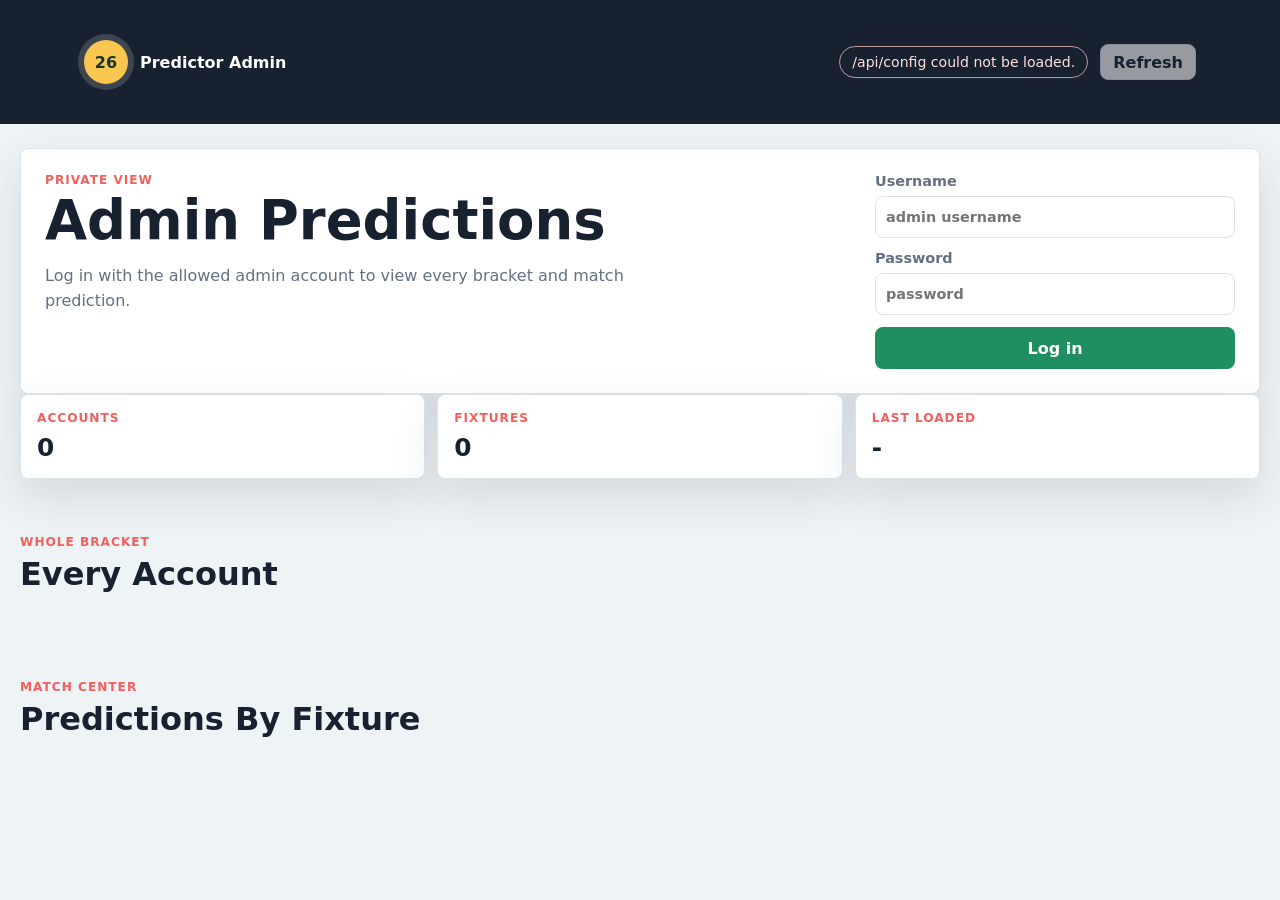
==== admin.html @ e77048e2 "Add protected admin predictions page" ====
<!doctype html>
<html lang="en">
  <head>
    <meta charset="UTF-8" />
    <meta name="viewport" content="width=device-width, initial-scale=1.0" />
    <title>Admin - World Cup Predictor 2026</title>
    <link rel="stylesheet" href="styles.css" />
    <link rel="stylesheet" href="admin.css" />
  </head>
  <body class="admin-page">
    <header class="admin-header">
      <nav class="topbar">
        <div class="brand">
          <span class="brand-mark">26</span>
          <span>Predictor Admin</span>
        </div>
        <div class="user-actions">
          <span id="adminStatus" class="save-status">Admin locked</span>
          <button id="refreshAdmin" class="ghost-button small" type="button" disabled>Refresh</button>
          <button id="signOutAdmin" class="ghost-button small" type="button" hidden>Sign out</button>
        </div>
      </nav>
    </header>

    <main class="admin-main">
      <section id="adminLogin" class="admin-login">
        <div>
          <p class="eyebrow">Private view</p>
          <h1>Admin Predictions</h1>
          <p class="admin-copy">Log in with the allowed admin account to view every bracket and match prediction.</p>
        </div>
        <form id="adminAuthForm" class="admin-auth-form" novalidate>
          <label>
            Username
            <input id="adminUsername" autocomplete="username" placeholder="admin username" />
          </label>
          <label>
            Password
            <input id="adminPassword" type="password" autocomplete="current-password" placeholder="password" />
          </label>
          <button class="primary-button" type="submit">Log in</button>
        </form>
      </section>

      <section id="adminDashboard" class="admin-dashboard" hidden>
        <div class="admin-summary">
          <div>
            <p class="eyebrow">Accounts</p>
            <strong id="accountCount">0</strong>
          </div>
          <div>
            <p class="eyebrow">Fixtures</p>
            <strong id="fixtureCount">0</strong>
          </div>
          <div>
            <p class="eyebrow">Last loaded</p>
            <strong id="loadedAt">-</strong>
          </div>
        </div>

        <section class="admin-section">
          <div class="section-head">
            <div>
              <p class="eyebrow">Whole bracket</p>
              <h2>Every Account</h2>
            </div>
          </div>
          <div id="accountPredictions" class="admin-account-grid"></div>
        </section>

        <section class="admin-section">
          <div class="section-head">
            <div>
              <p class="eyebrow">Match center</p>
              <h2>Predictions By Fixture</h2>
            </div>
          </div>
          <div id="matchPredictions" class="admin-match-list"></div>
        </section>
      </section>
    </main>

    <script src="vendor/supabase-js.js"></script>
    <script>
      if (!window.supabase && typeof supabase !== "undefined") window.supabase = supabase;
    </script>
    <script src="admin.js"></script>
  </body>
</html>
---- styles.css ----
:root {
  color-scheme: light;
  --ink: #18212f;
  --muted: #637083;
  --line: #dbe2ea;
  --paper: #fbfcf8;
  --panel: #ffffff;
  --grass: #1f8f5f;
  --grass-dark: #147049;
  --sun: #f9c74f;
  --coral: #f25f5c;
  --blue: #277da1;
  --violet: #6750a4;
  --shadow: 0 18px 45px rgba(24, 33, 47, 0.12);
}

* {
  box-sizing: border-box;
}

body {
  margin: 0;
  min-height: 100vh;
  color: var(--ink);
  background: linear-gradient(180deg, #eef8f2 0%, var(--paper) 38%, #f7f4ef 100%);
  font-family: Inter, ui-sans-serif, system-ui, -apple-system, BlinkMacSystemFont, "Segoe UI", sans-serif;
}

button,
input {
  font: inherit;
}

button {
  cursor: pointer;
}

.app-header {
  position: relative;
  overflow: hidden;
  min-height: 500px;
  background: #123f35;
  color: white;
}

.hero-art {
  position: absolute;
  inset: 0;
  background:
    radial-gradient(circle at 22% 26%, rgba(249, 199, 79, 0.34), transparent 22%),
    radial-gradient(circle at 86% 18%, rgba(242, 95, 92, 0.24), transparent 20%),
    linear-gradient(135deg, rgba(31, 143, 95, 0.95), rgba(20, 112, 73, 0.95));
}

.hero-art::before {
  content: "";
  position: absolute;
  inset: 80px 6vw 36px;
  border: 3px solid rgba(255, 255, 255, 0.26);
  border-radius: 8px;
}

.pitch-line {
  position: absolute;
  border: 3px solid rgba(255, 255, 255, 0.2);
}

.pitch-line.center {
  left: 50%;
  top: 80px;
  bottom: 36px;
  width: 0;
}

.pitch-line.center::after {
  content: "";
  position: absolute;
  width: 160px;
  height: 160px;
  left: -80px;
  top: 42%;
  border: 3px solid rgba(255, 255, 255, 0.18);
  border-radius: 50%;
}

.pitch-line.box {
  top: 190px;
  width: 120px;
  height: 140px;
}

.pitch-line.box.left {
  left: 6vw;
  border-left: 0;
}

.pitch-line.box.right {
  right: 6vw;
  border-right: 0;
}

.topbar,
.hero,
main {
  position: relative;
  z-index: 1;
}

.topbar {
  display: flex;
  align-items: center;
  justify-content: space-between;
  padding: 22px clamp(18px, 5vw, 72px);
}

.brand,
.user-actions,
.dialog-actions,
.section-head,
.tabs {
  display: flex;
  align-items: center;
}

.brand {
  gap: 12px;
  font-weight: 800;
  letter-spacing: 0;
}

.brand-mark {
  display: grid;
  place-items: center;
  width: 44px;
  height: 44px;
  border-radius: 50%;
  background: var(--sun);
  color: #17382f;
  box-shadow: 0 0 0 6px rgba(255, 255, 255, 0.16);
}

.user-actions {
  gap: 12px;
}

.save-status,
.pill {
  border: 1px solid rgba(255, 255, 255, 0.32);
  border-radius: 999px;
  padding: 7px 12px;
  color: rgba(255, 255, 255, 0.86);
  font-size: 0.88rem;
}

.save-status.success {
  border-color: rgba(167, 243, 208, 0.55);
  color: #d1fae5;
}

.save-status.error {
  border-color: rgba(254, 202, 202, 0.7);
  color: #fee2e2;
}

.hero {
  display: grid;
  grid-template-columns: minmax(0, 1fr) 310px;
  gap: 36px;
  align-items: end;
  max-width: 1180px;
  margin: 0 auto;
  padding: 92px 24px 74px;
}

.eyebrow {
  margin: 0 0 8px;
  color: var(--coral);
  font-weight: 800;
  text-transform: uppercase;
  letter-spacing: 0.08em;
  font-size: 0.76rem;
}

.hero .eyebrow {
  color: var(--sun);
}

h1,
h2,
h3,
p {
  margin-top: 0;
}

h1 {
  max-width: 820px;
  margin-bottom: 16px;
  font-size: clamp(2.5rem, 6vw, 5.9rem);
  line-height: 0.95;
  letter-spacing: 0;
}

h2 {
  margin-bottom: 0;
  font-size: clamp(1.45rem, 2.5vw, 2.15rem);
  line-height: 1.08;
}

h3 {
  margin-bottom: 16px;
}

.hero-copy {
  max-width: 650px;
  margin-bottom: 0;
  color: rgba(255, 255, 255, 0.83);
  font-size: 1.12rem;
  line-height: 1.65;
}

.score-panel,
.profile-panel,
.rules-panel {
  border: 1px solid var(--line);
  border-radius: 8px;
  background: var(--panel);
  box-shadow: var(--shadow);
}

.score-panel {
  display: grid;
  gap: 8px;
  padding: 22px;
  color: var(--ink);
}

.score-panel strong {
  font-size: 2.5rem;
}

.score-panel small,
.muted {
  color: var(--muted);
}

main {
  max-width: 1320px;
  margin: -36px auto 80px;
  padding: 0 20px;
}

.tabs {
  gap: 8px;
  margin-bottom: 18px;
  padding: 8px;
  border: 1px solid var(--line);
  border-radius: 8px;
  background: rgba(255, 255, 255, 0.9);
  box-shadow: var(--shadow);
  overflow-x: auto;
}

.auth-mode {
  display: grid;
  grid-template-columns: 1fr 1fr;
  gap: 8px;
  padding: 6px;
  border: 1px solid var(--line);
  border-radius: 8px;
  background: #f6f8fa;
}

.tab-button,
.ghost-button,
.primary-button,
.icon-button {
  border: 0;
  border-radius: 8px;
  min-height: 42px;
  padding: 0 16px;
  font-weight: 800;
  transition: background-color 140ms ease, border-color 140ms ease, color 140ms ease, transform 120ms ease;
}

.tab-button {
  background: transparent;
  color: var(--muted);
  white-space: nowrap;
}

.tab-button:hover {
  background: #e9eef2;
  color: var(--ink);
}

.tab-button:active {
  background: #dce4ea;
  transform: translateY(1px);
}

.tab-button.active {
  background: var(--ink);
  color: white;
}

.tab-button.active:hover {
  background: #23323f;
}

.tab-panel {
  display: none;
}

.tab-panel.active {
  display: block;
}

.ghost-button {
  border: 1px solid rgba(255, 255, 255, 0.34);
  background: rgba(255, 255, 255, 0.12);
  color: inherit;
}

.ghost-button:hover {
  background: rgba(255, 255, 255, 0.24);
  border-color: rgba(255, 255, 255, 0.55);
}

.ghost-button:active {
  background: rgba(255, 255, 255, 0.32);
  transform: translateY(1px);
}

.ghost-button.small {
  min-height: 36px;
  padding: 0 12px;
  color: var(--ink);
  border-color: var(--line);
  background: white;
}

.ghost-button.small:hover {
  background: #f0f4f7;
  border-color: #cfd9e2;
}

.primary-button {
  background: var(--grass);
  color: white;
}

.primary-button:hover {
  background: #169251;
}

.primary-button:active {
  background: #117a43;
  transform: translateY(1px);
}

.primary-button:disabled,
.ghost-button:disabled,
.tab-button:disabled,
.icon-button:disabled {
  cursor: not-allowed;
  opacity: 0.55;
  transform: none;
}

.primary-button.small {
  min-height: 36px;
  padding: 0 12px;
  font-size: 0.82rem;
}

.icon-button {
  width: 38px;
  min-height: 38px;
  padding: 0;
  background: #f1f4f6;
  color: var(--ink);
}

.icon-button:hover {
  background: #dfe7ed;
}

.icon-button:active {
  background: #cfd9e2;
  transform: translateY(1px);
}

.section-head {
  justify-content: space-between;
  gap: 16px;
  margin: 34px 0 18px;
}

.section-head.compact {
  margin: 0 0 18px;
}

.section-head.spaced {
  margin-top: 44px;
}

.groups-grid {
  display: grid;
  grid-template-columns: repeat(4, minmax(0, 1fr));
  gap: 14px;
}

.group-card,
.match-card,
.placement-card,
.leaderboard-row {
  border: 1px solid var(--line);
  border-radius: 8px;
  background: rgba(255, 255, 255, 0.92);
}

.group-card {
  overflow: hidden;
}

.group-title {
  display: flex;
  align-items: center;
  justify-content: space-between;
  padding: 12px 14px;
  background: #eef8f2;
  border-bottom: 1px solid var(--line);
  font-weight: 900;
}

.team-list {
  list-style: none;
  margin: 0;
  padding: 10px;
}

.team-item {
  display: grid;
  grid-template-columns: 28px minmax(0, 1fr) auto;
  align-items: center;
  gap: 9px;
  min-height: 46px;
  margin-bottom: 8px;
  padding: 8px 10px;
  border: 1px solid #e7edf2;
  border-radius: 8px;
  background: white;
}

.team-item.qualified {
  border-color: #b9e5ca;
  background: #e8f8ed;
}

.team-item.third-place {
  border-color: #f3d886;
  background: #fff5cc;
}

.team-item:last-child {
  margin-bottom: 0;
}

.team-item[draggable="true"] {
  cursor: grab;
}

.team-item.drag-over {
  outline: 3px solid rgba(249, 199, 79, 0.85);
}

.rank-badge {
  display: grid;
  place-items: center;
  width: 26px;
  height: 26px;
  border-radius: 50%;
  background: var(--ink);
  color: white;
  font-size: 0.82rem;
  font-weight: 900;
}

.team-code {
  color: var(--muted);
  font-size: 0.76rem;
  font-weight: 900;
}

.third-grid,
.placement-grid,
.rules-grid {
  display: grid;
  grid-template-columns: repeat(4, minmax(0, 1fr));
  gap: 12px;
}

.third-button {
  display: flex;
  align-items: center;
  justify-content: space-between;
  min-height: 64px;
  padding: 12px;
  border: 1px solid var(--line);
  border-radius: 8px;
  background: white;
  text-align: left;
  transition: background-color 140ms ease, border-color 140ms ease, transform 120ms ease;
}

.third-button:hover:not(:disabled) {
  border-color: #cfd9e2;
  background: #f5f8fa;
}

.third-button:active:not(:disabled) {
  background: #e9eef2;
  transform: translateY(1px);
}

.third-button.selected {
  border-color: var(--grass);
  background: #eaf8f0;
}

.third-button.selected:hover:not(:disabled) {
  background: #d8f2e3;
}

.third-button:disabled {
  opacity: 0.46;
  cursor: not-allowed;
}

.submit-strip {
  display: flex;
  justify-content: space-between;
  gap: 16px;
  align-items: center;
  margin-top: 18px;
  padding: 16px;
  border: 1px solid var(--line);
  border-radius: 8px;
  background: #fbfcfe;
}

.submit-strip p {
  margin-bottom: 0;
}

.knockout-grid {
  display: grid;
  grid-auto-flow: column;
  grid-auto-columns: minmax(220px, 1fr);
  gap: 12px;
  overflow-x: auto;
  padding-bottom: 8px;
}

.round-column {
  display: grid;
  align-content: start;
  gap: 10px;
}

.round-title {
  min-height: 38px;
  display: flex;
  align-items: center;
  font-weight: 900;
}

.ko-match {
  display: grid;
  gap: 7px;
  padding: 10px;
  border: 1px solid var(--line);
  border-radius: 8px;
  background: white;
}

.ko-label {
  color: var(--muted);
  font-size: 0.74rem;
  font-weight: 800;
  text-transform: uppercase;
}

.team-pick {
  min-height: 38px;
  width: 100%;
  border: 1px solid #e6ecf2;
  border-radius: 8px;
  background: #f8fafb;
  color: var(--ink);
  text-align: left;
  transition: background-color 140ms ease, border-color 140ms ease, color 140ms ease, transform 120ms ease;
}

.team-pick:hover:not(:disabled) {
  border-color: #cfd9e2;
  background: #eef3f6;
}

.team-pick:active:not(:disabled) {
  background: #dfe7ed;
  transform: translateY(1px);
}

.team-pick.active {
  border-color: var(--grass);
  background: var(--grass);
  color: white;
}

.team-pick.active:hover:not(:disabled) {
  background: #169251;
}

.team-pick:disabled {
  color: #9aa6b2;
}

.placement-card {
  padding: 14px;
}

.placement-card strong {
  display: block;
  margin-bottom: 8px;
}

.team-chip-list {
  display: flex;
  flex-wrap: wrap;
  gap: 7px;
}

.team-chip {
  padding: 6px 9px;
  border-radius: 999px;
  background: #edf2f5;
  font-size: 0.86rem;
  font-weight: 700;
}

.match-summary {
  display: grid;
  grid-template-columns: repeat(3, minmax(0, 1fr));
  gap: 12px;
  margin-bottom: 16px;
}

.matches-list {
  display: grid;
  gap: 12px;
}

.match-card {
  display: grid;
  grid-template-columns: 1fr auto;
  gap: 16px;
  align-items: center;
  padding: 14px;
  transition: opacity 160ms ease, transform 160ms ease;
}

.match-card.faded {
  opacity: 0.48;
}

.match-card.nearest {
  border-color: var(--sun);
  box-shadow: 0 10px 28px rgba(249, 199, 79, 0.24);
}

.match-teams {
  font-weight: 900;
  font-size: 1.04rem;
}

.match-meta {
  margin-top: 5px;
  color: var(--muted);
  font-size: 0.9rem;
}

.match-prediction {
  margin-top: 6px;
  color: var(--ink);
  font-size: 0.88rem;
  font-weight: 800;
}

.prediction-box {
  display: grid;
  grid-template-columns: 54px 54px 120px 92px;
  gap: 8px;
  align-items: center;
}

.prediction-box input,
.auth-dialog input {
  min-height: 40px;
  border: 1px solid var(--line);
  border-radius: 8px;
  padding: 0 10px;
  background: white;
}

.prediction-box select {
  min-height: 40px;
  border: 1px solid var(--line);
  border-radius: 8px;
  background: white;
  padding: 0 8px;
}

.match-submit {
  width: 92px;
}

.match-help {
  grid-column: 1 / -1;
  color: var(--muted);
  font-size: 0.78rem;
  font-weight: 800;
}

.standing-layout {
  display: grid;
  grid-template-columns: minmax(0, 0.9fr) minmax(0, 1.1fr);
  gap: 20px;
}

.profile-panel,
.rules-panel {
  padding: 18px;
}

.leaderboard {
  display: grid;
  gap: 10px;
}

.leaderboard-row {
  display: grid;
  grid-template-columns: 42px minmax(0, 1fr) auto;
  gap: 12px;
  align-items: center;
  padding: 12px;
}

.leaderboard-row.current {
  border-color: var(--grass);
  background: #edf9f1;
}

.empty-state {
  border: 1px dashed var(--line);
  border-radius: 8px;
  padding: 18px;
  background: #fbfcfe;
  color: var(--muted);
}

.export-button {
  margin-top: 12px;
}

.rules-panel {
  margin-top: 24px;
}

.rule-card {
  border: 1px solid var(--line);
  border-radius: 8px;
  padding: 12px;
  background: #fbfcfe;
}

.auth-dialog {
  width: min(460px, calc(100vw - 28px));
  border: 1px solid var(--line);
  border-radius: 8px;
  box-shadow: var(--shadow);
}

.auth-dialog::backdrop {
  background: rgba(18, 24, 33, 0.52);
}

.auth-dialog form,
.auth-dialog label {
  display: grid;
  gap: 8px;
}

.auth-dialog form {
  gap: 14px;
}

.auth-dialog label {
  color: var(--muted);
  font-size: 0.9rem;
  font-weight: 800;
}

.auth-status {
  display: none;
  margin: 0;
  padding: 10px 12px;
  border-radius: 8px;
  font-size: 0.9rem;
  font-weight: 900;
}

.auth-status.visible {
  display: block;
}

.auth-status.success {
  border: 1px solid #b9e5ca;
  background: #e8f8ed;
  color: #137843;
}

.auth-status.error {
  border: 1px solid #fecaca;
  background: #fff1f2;
  color: #b42318;
}

@media (max-width: 1050px) {
  .groups-grid,
  .third-grid,
  .placement-grid,
  .rules-grid {
    grid-template-columns: repeat(2, minmax(0, 1fr));
  }

  .hero,
  .standing-layout,
  .match-summary {
    grid-template-columns: 1fr;
  }
}

@media (max-width: 680px) {
  .topbar,
  .user-actions,
  .section-head,
  .match-card {
    align-items: stretch;
    flex-direction: column;
  }

  .topbar {
    gap: 16px;
  }

  .hero {
    padding-top: 56px;
  }

  .groups-grid,
  .third-grid,
  .placement-grid,
  .rules-grid {
    grid-template-columns: 1fr;
  }

  .prediction-box {
    grid-template-columns: 1fr 1fr;
  }

  .prediction-box select,
  .match-submit {
    grid-column: span 2;
    width: 100%;
  }

  .submit-strip {
    align-items: stretch;
    flex-direction: column;
  }
}
---- admin.css ----
.admin-page {
  background: #eef3f6;
  color: var(--ink);
}

.admin-header {
  min-height: auto;
  padding: 18px 20px;
  background: var(--ink);
  color: white;
}

.admin-main {
  margin: 0 auto 80px;
  padding-top: 24px;
}

.admin-login,
.admin-dashboard {
  display: grid;
  gap: 22px;
}

.admin-login {
  grid-template-columns: minmax(0, 1fr) 360px;
  align-items: start;
  padding: 24px;
  border: 1px solid var(--line);
  border-radius: 8px;
  background: white;
  box-shadow: var(--shadow);
}

.admin-login h1 {
  color: var(--ink);
  font-size: 3.4rem;
}

.admin-copy {
  max-width: 660px;
  color: var(--muted);
  line-height: 1.6;
}

.admin-auth-form {
  display: grid;
  gap: 12px;
}

.admin-auth-form label {
  display: grid;
  gap: 7px;
  color: var(--muted);
  font-size: 0.9rem;
  font-weight: 900;
}

.admin-auth-form input {
  min-height: 42px;
  border: 1px solid var(--line);
  border-radius: 8px;
  padding: 0 10px;
}

.admin-summary {
  display: grid;
  grid-template-columns: repeat(3, minmax(0, 1fr));
  gap: 12px;
}

.admin-summary > div,
.admin-account-card,
.admin-match-card {
  border: 1px solid var(--line);
  border-radius: 8px;
  background: white;
  box-shadow: var(--shadow);
}

.admin-summary > div {
  padding: 16px;
}

.admin-summary strong {
  font-size: 1.55rem;
}

.admin-section {
  display: grid;
  gap: 14px;
}

.admin-account-grid,
.admin-match-list {
  display: grid;
  gap: 16px;
}

.admin-account-card,
.admin-match-card {
  padding: 16px;
}

.admin-card-head,
.admin-match-head {
  display: flex;
  align-items: start;
  justify-content: space-between;
  gap: 16px;
  margin-bottom: 14px;
}

.admin-card-head h3,
.admin-match-head h3 {
  margin-bottom: 4px;
}

.admin-score {
  min-width: 110px;
  text-align: right;
}

.admin-score span {
  display: block;
  color: var(--muted);
  font-size: 0.78rem;
  font-weight: 900;
  text-transform: uppercase;
}

.admin-card-section {
  display: grid;
  gap: 10px;
  margin-top: 14px;
}

.admin-card-section h4 {
  margin: 0;
}

.admin-groups {
  display: grid;
  grid-template-columns: repeat(4, minmax(0, 1fr));
  gap: 10px;
}

.admin-group {
  border: 1px solid var(--line);
  border-radius: 8px;
  padding: 10px;
  background: #fbfcfe;
}

.admin-group ol {
  display: grid;
  gap: 6px;
  margin: 8px 0 0;
  padding: 0;
  list-style: none;
}

.admin-group li {
  border-radius: 8px;
  padding: 7px 8px;
  background: white;
  font-size: 0.86rem;
  font-weight: 800;
}

.admin-group li.qualified {
  background: #e8f8ed;
}

.admin-group li.third-place {
  background: #fff5cc;
}

.admin-placement-grid {
  display: grid;
  grid-template-columns: repeat(4, minmax(0, 1fr));
  gap: 10px;
}

.admin-placement {
  display: grid;
  gap: 5px;
  min-height: 72px;
  border: 1px solid var(--line);
  border-radius: 8px;
  padding: 10px;
  background: #fbfcfe;
}

.admin-placement span {
  color: var(--muted);
  font-size: 0.86rem;
  line-height: 1.35;
}

.admin-pick-list {
  display: flex;
  flex-wrap: wrap;
  gap: 8px;
}

.admin-pick {
  border-radius: 999px;
  padding: 7px 10px;
  background: #edf2f5;
  font-size: 0.82rem;
  font-weight: 900;
}

.admin-prediction-table {
  width: 100%;
  border-collapse: collapse;
  overflow: hidden;
}

.admin-prediction-table th,
.admin-prediction-table td {
  border-top: 1px solid var(--line);
  padding: 10px;
  text-align: left;
  vertical-align: top;
}

.admin-prediction-table th {
  color: var(--muted);
  font-size: 0.78rem;
  text-transform: uppercase;
}

@media (max-width: 980px) {
  .admin-login,
  .admin-summary,
  .admin-groups,
  .admin-placement-grid {
    grid-template-columns: 1fr;
  }

  .admin-card-head,
  .admin-match-head {
    display: grid;
  }

  .admin-score {
    text-align: left;
  }
}
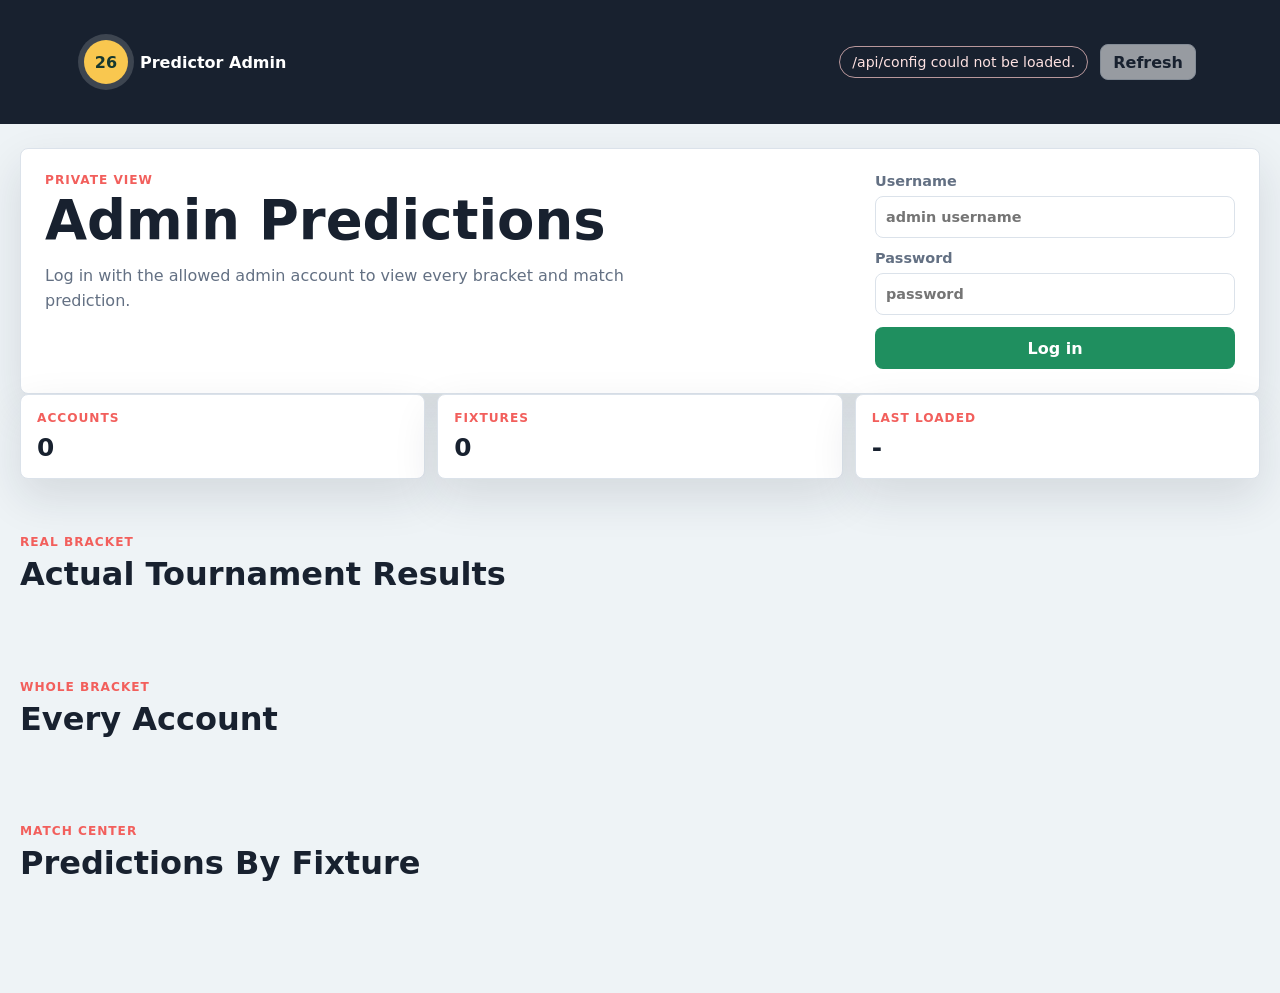
==== commit d694b061: "Add admin result editing" ====
--- a/admin.html
+++ b/admin.html
@@ -61,6 +61,16 @@
         <section class="admin-section">
           <div class="section-head">
             <div>
+              <p class="eyebrow">Real bracket</p>
+              <h2>Actual Tournament Results</h2>
+            </div>
+          </div>
+          <div id="bracketResults" class="admin-result-grid"></div>
+        </section>
+
+        <section class="admin-section">
+          <div class="section-head">
+            <div>
               <p class="eyebrow">Whole bracket</p>
               <h2>Every Account</h2>
             </div>
--- a/admin.css
+++ b/admin.css
@@ -91,14 +91,32 @@
 }
 
 .admin-account-grid,
-.admin-match-list {
+.admin-match-list,
+.admin-result-grid {
   display: grid;
   gap: 16px;
 }
 
 .admin-account-card,
-.admin-match-card {
+.admin-match-card,
+.admin-result-row {
   padding: 16px;
+}
+
+.admin-result-row {
+  display: grid;
+  grid-template-columns: minmax(160px, 1fr) minmax(0, 420px);
+  align-items: end;
+  gap: 14px;
+  border: 1px solid var(--line);
+  border-radius: 8px;
+  background: white;
+  box-shadow: var(--shadow);
+}
+
+.admin-result-team {
+  display: grid;
+  gap: 4px;
 }
 
 .admin-card-head,
@@ -211,6 +229,65 @@
   font-weight: 900;
 }
 
+.admin-fixture-editor,
+.admin-result-editor {
+  display: grid;
+  align-items: end;
+  gap: 10px;
+}
+
+.admin-fixture-editor {
+  grid-template-columns: repeat(4, minmax(110px, 1fr)) auto minmax(120px, 0.7fr);
+  margin: 0 0 14px;
+  padding: 12px;
+  border: 1px solid var(--line);
+  border-radius: 8px;
+  background: #f8fbfc;
+}
+
+.admin-result-editor {
+  grid-template-columns: minmax(150px, 1fr) auto minmax(82px, 0.45fr);
+}
+
+.admin-field {
+  display: grid;
+  gap: 6px;
+  color: var(--muted);
+  font-size: 0.75rem;
+  font-weight: 900;
+  text-transform: uppercase;
+}
+
+.admin-field input,
+.admin-field select {
+  width: 100%;
+  min-height: 40px;
+  border: 1px solid var(--line);
+  border-radius: 8px;
+  padding: 0 10px;
+  background: white;
+  color: var(--ink);
+  font: inherit;
+  font-size: 0.9rem;
+  font-weight: 800;
+  text-transform: none;
+}
+
+.admin-inline-status {
+  min-height: 20px;
+  color: var(--muted);
+  font-size: 0.82rem;
+  font-weight: 900;
+}
+
+.admin-inline-status.success {
+  color: #147a43;
+}
+
+.admin-inline-status.error {
+  color: #b42318;
+}
+
 .admin-prediction-table {
   width: 100%;
   border-collapse: collapse;
@@ -235,7 +312,10 @@
   .admin-login,
   .admin-summary,
   .admin-groups,
-  .admin-placement-grid {
+  .admin-placement-grid,
+  .admin-result-row,
+  .admin-result-editor,
+  .admin-fixture-editor {
     grid-template-columns: 1fr;
   }
 
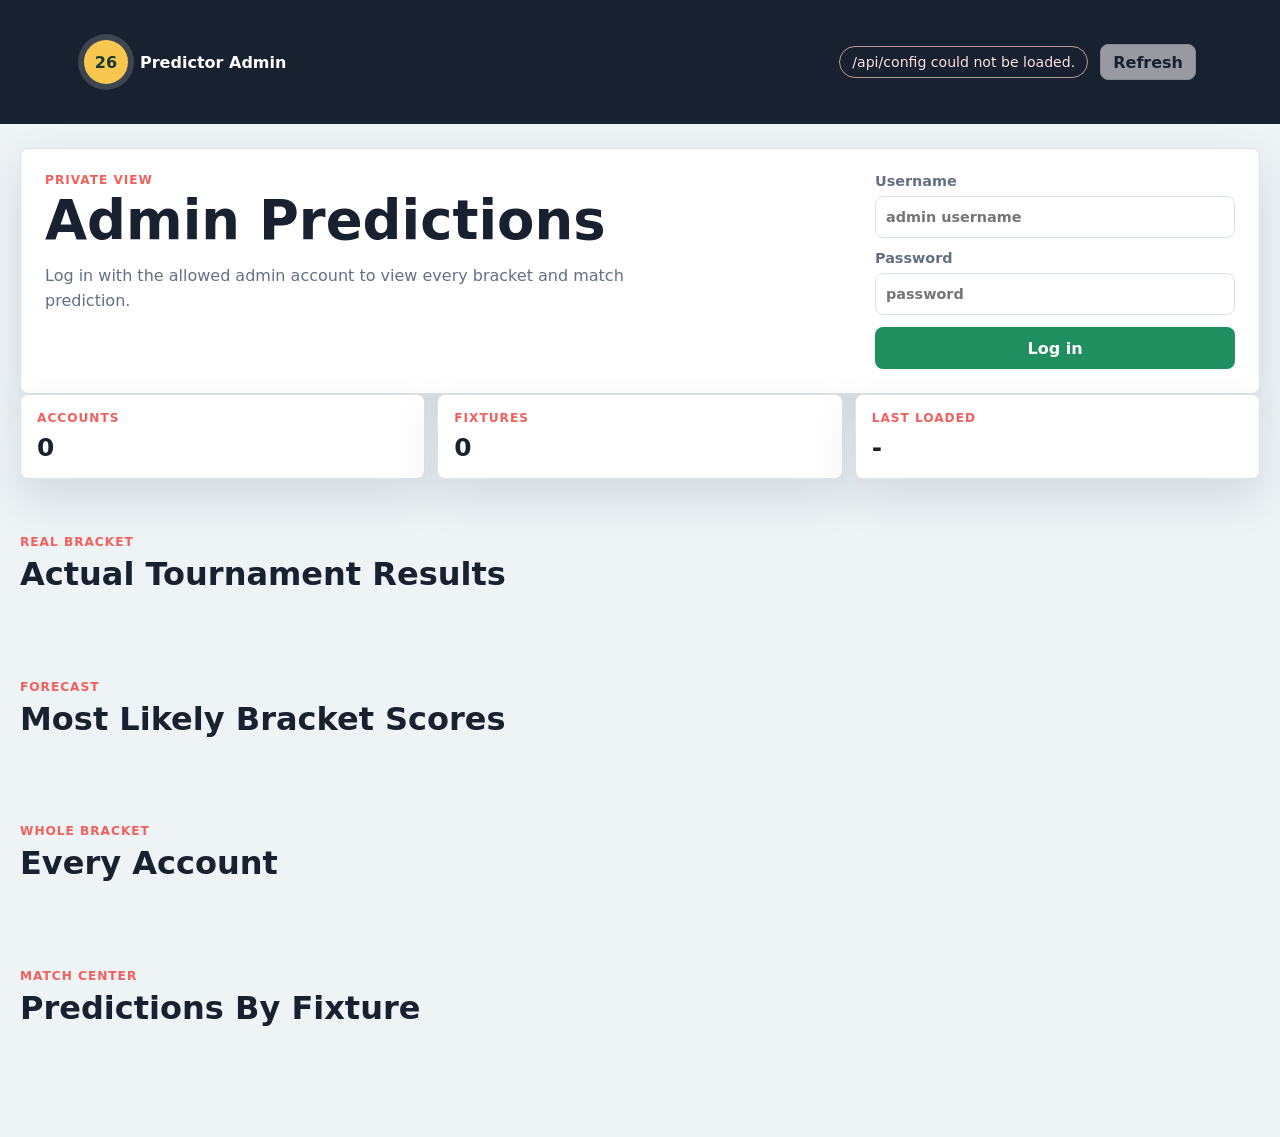
==== commit c4f152b2: "Add bracket forecast comparison" ====
--- a/admin.html
+++ b/admin.html
@@ -71,6 +71,16 @@
         <section class="admin-section">
           <div class="section-head">
             <div>
+              <p class="eyebrow">Forecast</p>
+              <h2>Most Likely Bracket Scores</h2>
+            </div>
+          </div>
+          <div id="bracketForecast" class="admin-forecast"></div>
+        </section>
+
+        <section class="admin-section">
+          <div class="section-head">
+            <div>
               <p class="eyebrow">Whole bracket</p>
               <h2>Every Account</h2>
             </div>
--- a/styles.css
+++ b/styles.css
@@ -750,10 +750,21 @@
 
 .leaderboard-row {
   display: grid;
-  grid-template-columns: 42px minmax(0, 1fr) auto;
+  grid-template-columns: 42px minmax(0, 1fr) repeat(4, minmax(74px, auto));
   gap: 12px;
   align-items: center;
   padding: 12px;
+}
+
+.leaderboard-row strong:not(:first-child) {
+  text-align: right;
+}
+
+.leaderboard-head {
+  color: var(--muted);
+  font-size: 0.76rem;
+  font-weight: 900;
+  text-transform: uppercase;
 }
 
 .leaderboard-row.current {
@@ -889,4 +900,15 @@
     align-items: stretch;
     flex-direction: column;
   }
-}
+
+  .leaderboard-row {
+    grid-template-columns: 34px minmax(86px, 1fr) repeat(4, minmax(48px, auto));
+    gap: 7px;
+    padding: 10px 8px;
+    font-size: 0.82rem;
+  }
+
+  .leaderboard-head {
+    font-size: 0.64rem;
+  }
+}
--- a/admin.css
+++ b/admin.css
@@ -92,7 +92,8 @@
 
 .admin-account-grid,
 .admin-match-list,
-.admin-result-grid {
+.admin-result-grid,
+.admin-forecast {
   display: grid;
   gap: 16px;
 }
@@ -308,9 +309,57 @@
   text-transform: uppercase;
 }
 
+.admin-forecast-summary {
+  display: grid;
+  grid-template-columns: repeat(3, minmax(0, 1fr));
+  gap: 12px;
+}
+
+.admin-forecast-summary article {
+  display: grid;
+  gap: 6px;
+  min-height: 118px;
+  padding: 16px;
+  border: 1px solid var(--line);
+  border-radius: 8px;
+  background: white;
+  box-shadow: var(--shadow);
+}
+
+.admin-forecast-summary span,
+.admin-forecast-summary small {
+  color: var(--muted);
+  font-size: 0.8rem;
+  font-weight: 900;
+  text-transform: uppercase;
+}
+
+.admin-forecast-summary strong {
+  font-size: 1.35rem;
+}
+
+.admin-forecast-table {
+  border: 1px solid var(--line);
+  border-radius: 8px;
+  background: white;
+  box-shadow: var(--shadow);
+}
+
+.admin-forecast-table .forecast-leader td {
+  background: #e8f8ed;
+  font-weight: 900;
+}
+
+.admin-forecast-note {
+  max-width: 860px;
+  margin: -2px 0 0;
+  line-height: 1.5;
+}
+
 @media (max-width: 980px) {
   .admin-login,
   .admin-summary,
+  .admin-forecast-summary,
   .admin-groups,
   .admin-placement-grid,
   .admin-result-row,
